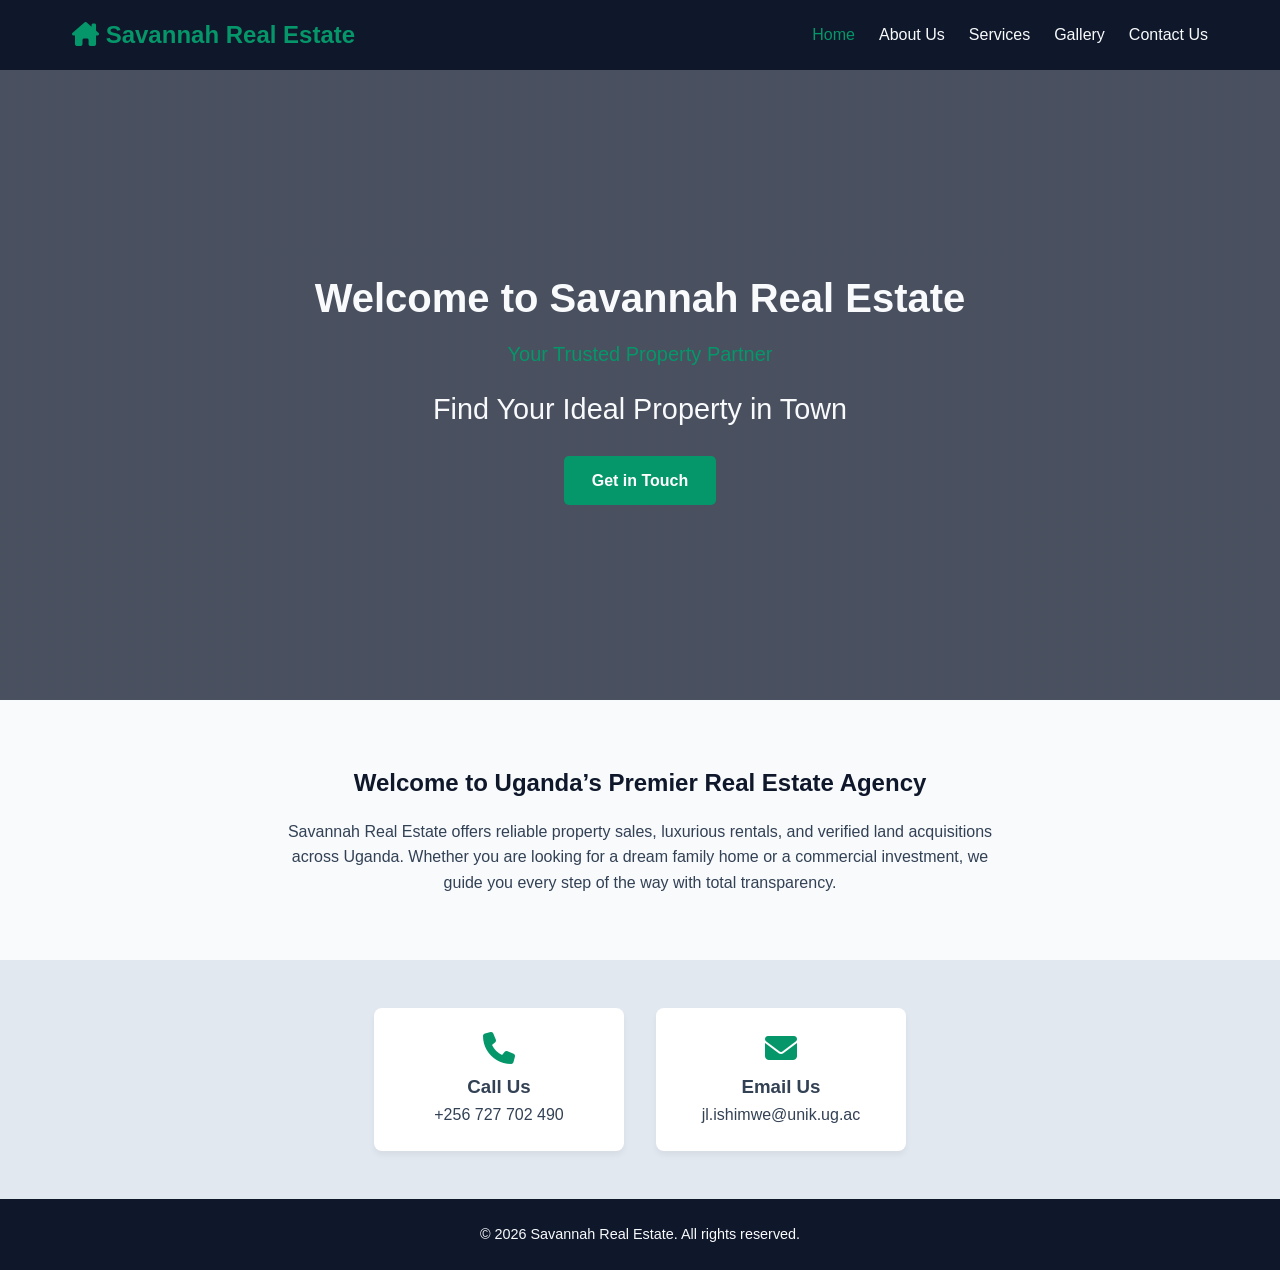
==== index.html @ 162a5a84 "Add files via upload" ====
<!DOCTYPE html>
<html lang="en">
<head>
    <meta charset="UTF-8">
    <meta name="viewport" content="width=device-width, initial-scale=1.0">
    <title>Savannah Real Estate - Your Trusted Property Partner</title>
    <link rel="stylesheet" href="style.css">
    <!-- Icônes FontAwesome pour le style visuel -->
    <link rel="stylesheet" href="https://cdnjs.cloudflare.com/ajax/libs/font-awesome/6.4.0/css/all.min.css">
</head>
<body>

    <!-- Header & Navigation -->
    <header>
        <div class="nav-container">
            <div class="logo">
                <i class="fa-solid fa-house-chimney"></i> Savannah Real Estate
            </div>
            <nav>
                <ul>
                    <li><a href="index.html" class="active">Home</a></li>
                    <li><a href="#about">About Us</a></li>
                    <li><a href="#services">Services</a></li>
                    <li><a href="#gallery">Gallery</a></li>
                    <li><a href="#contact">Contact Us</a></li>
                </ul>
            </nav>
        </div>
    </header>

    <!-- Hero Section / Main Banner -->
    <section class="hero">
        <div class="hero-content">
            <h1>Welcome to Savannah Real Estate</h1>
            <p class="subtitle">Your Trusted Property Partner</p>
            <h2>Find Your Ideal Property in Town</h2>
            <a href="#contact" class="btn">Get in Touch</a>
        </div>
    </section>

    <!-- Introduction Section -->
    <section class="intro" id="about">
        <div class="container">
            <h2>Welcome to Uganda’s Premier Real Estate Agency</h2>
            <p>Savannah Real Estate offers reliable property sales, luxurious rentals, and verified land acquisitions across Uganda. Whether you are looking for a dream family home or a commercial investment, we guide you every step of the way with total transparency.</p>
        </div>
    </section>

    <!-- Contact Info Highlights -->
    <section class="contact-info">
        <div class="container info-grid">
            <div class="info-card">
                <i class="fa-solid fa-phone"></i>
                <h3>Call Us</h3>
                <p>+256 727 702 490</p>
            </div>
            <div class="info-card">
                <i class="fa-solid fa-envelope"></i>
                <h3>Email Us</h3>
                <p>jl.ishimwe@unik.ug.ac</p>
            </div>
        </div>
    </section>

    <!-- Footer -->
    <footer>
        <p>&copy; 2026 Savannah Real Estate. All rights reserved.</p>
    </footer>

</body>
</html>
---- style.css ----
/* Palette de couleurs & styles généraux */
:root {
    --dark-slate: #0f172a;
    --off-white: #f8fafc;
    --emerald-green: #059669;
    --text-color: #334155;
}

* {
    margin: 0;
    padding: 0;
    box-sizing: border-box;
    font-family: 'Segoe UI', Tahoma, Geneva, Verdana, sans-serif;
}

body {
    background-color: var(--off-white);
    color: var(--text-color);
    line-height: 1.6;
}

/* Header & Menu */
header {
    background-color: var(--dark-slate);
    color: var(--off-white);
    position: sticky;
    top: 0;
    z-index: 1000;
}

.nav-container {
    display: flex;
    justify-content: space-between;
    align-items: center;
    max-width: 1200px;
    margin: 0 auto;
    padding: 1rem 2rem;
}

.logo {
    font-size: 1.5rem;
    font-weight: bold;
    color: var(--emerald-green);
}

nav ul {
    display: flex;
    list-style: none;
    gap: 1.5rem;
}

nav a {
    color: var(--off-white);
    text-decoration: none;
    font-weight: 500;
    transition: color 0.3s;
}

nav a:hover, nav a.active {
    color: var(--emerald-green);
}

/* Hero Section */
.hero {
    background: linear-gradient(rgba(15, 23, 42, 0.75), rgba(15, 23, 42, 0.75)), 
                url('https://images.unsplash.com/photo-1600596542815-ffad4c1539a9?auto=format&fit=crop&w=1200&q=80') center/cover no-repeat;
    height: 70vh;
    display: flex;
    align-items: center;
    justify-content: center;
    text-align: center;
    color: var(--off-white);
    padding: 0 1rem;
}

.hero h1 {
    font-size: 2.5rem;
    margin-bottom: 0.5rem;
}

.hero .subtitle {
    font-size: 1.25rem;
    color: var(--emerald-green);
    margin-bottom: 1rem;
}

.hero h2 {
    font-size: 1.8rem;
    font-weight: 300;
    margin-bottom: 1.5rem;
}

.btn {
    display: inline-block;
    background-color: var(--emerald-green);
    color: white;
    padding: 0.75rem 1.75rem;
    text-decoration: none;
    border-radius: 5px;
    font-weight: bold;
    transition: background 0.3s;
}

.btn:hover {
    background-color: #047857;
}

/* Section Introduction */
.intro {
    padding: 4rem 2rem;
    text-align: center;
    max-width: 800px;
    margin: 0 auto;
}

.intro h2 {
    color: var(--dark-slate);
    margin-bottom: 1rem;
}

/* Contact Info Section */
.contact-info {
    padding: 3rem 2rem;
    background-color: #e2e8f0;
}

.info-grid {
    display: flex;
    justify-content: center;
    gap: 2rem;
    max-width: 1000px;
    margin: 0 auto;
    flex-wrap: wrap;
}

.info-card {
    background: white;
    padding: 1.5rem 2rem;
    border-radius: 8px;
    text-align: center;
    min-width: 250px;
    box-shadow: 0 4px 6px rgba(0,0,0,0.05);
}

.info-card i {
    font-size: 2rem;
    color: var(--emerald-green);
    margin-bottom: 0.5rem;
}

/* Footer */
footer {
    background-color: var(--dark-slate);
    color: var(--off-white);
    text-align: center;
    padding: 1.5rem;
    font-size: 0.9rem;
}

/* Responsive (Mobile) */
@media (max-width: 768px) {
    .nav-container {
        flex-direction: column;
        gap: 1rem;
    }
    
    nav ul {
        flex-direction: column;
        align-items: center;
        gap: 0.8rem;
    }

    .hero h1 { font-size: 1.8rem; }
    .hero h2 { font-size: 1.2rem; }
}
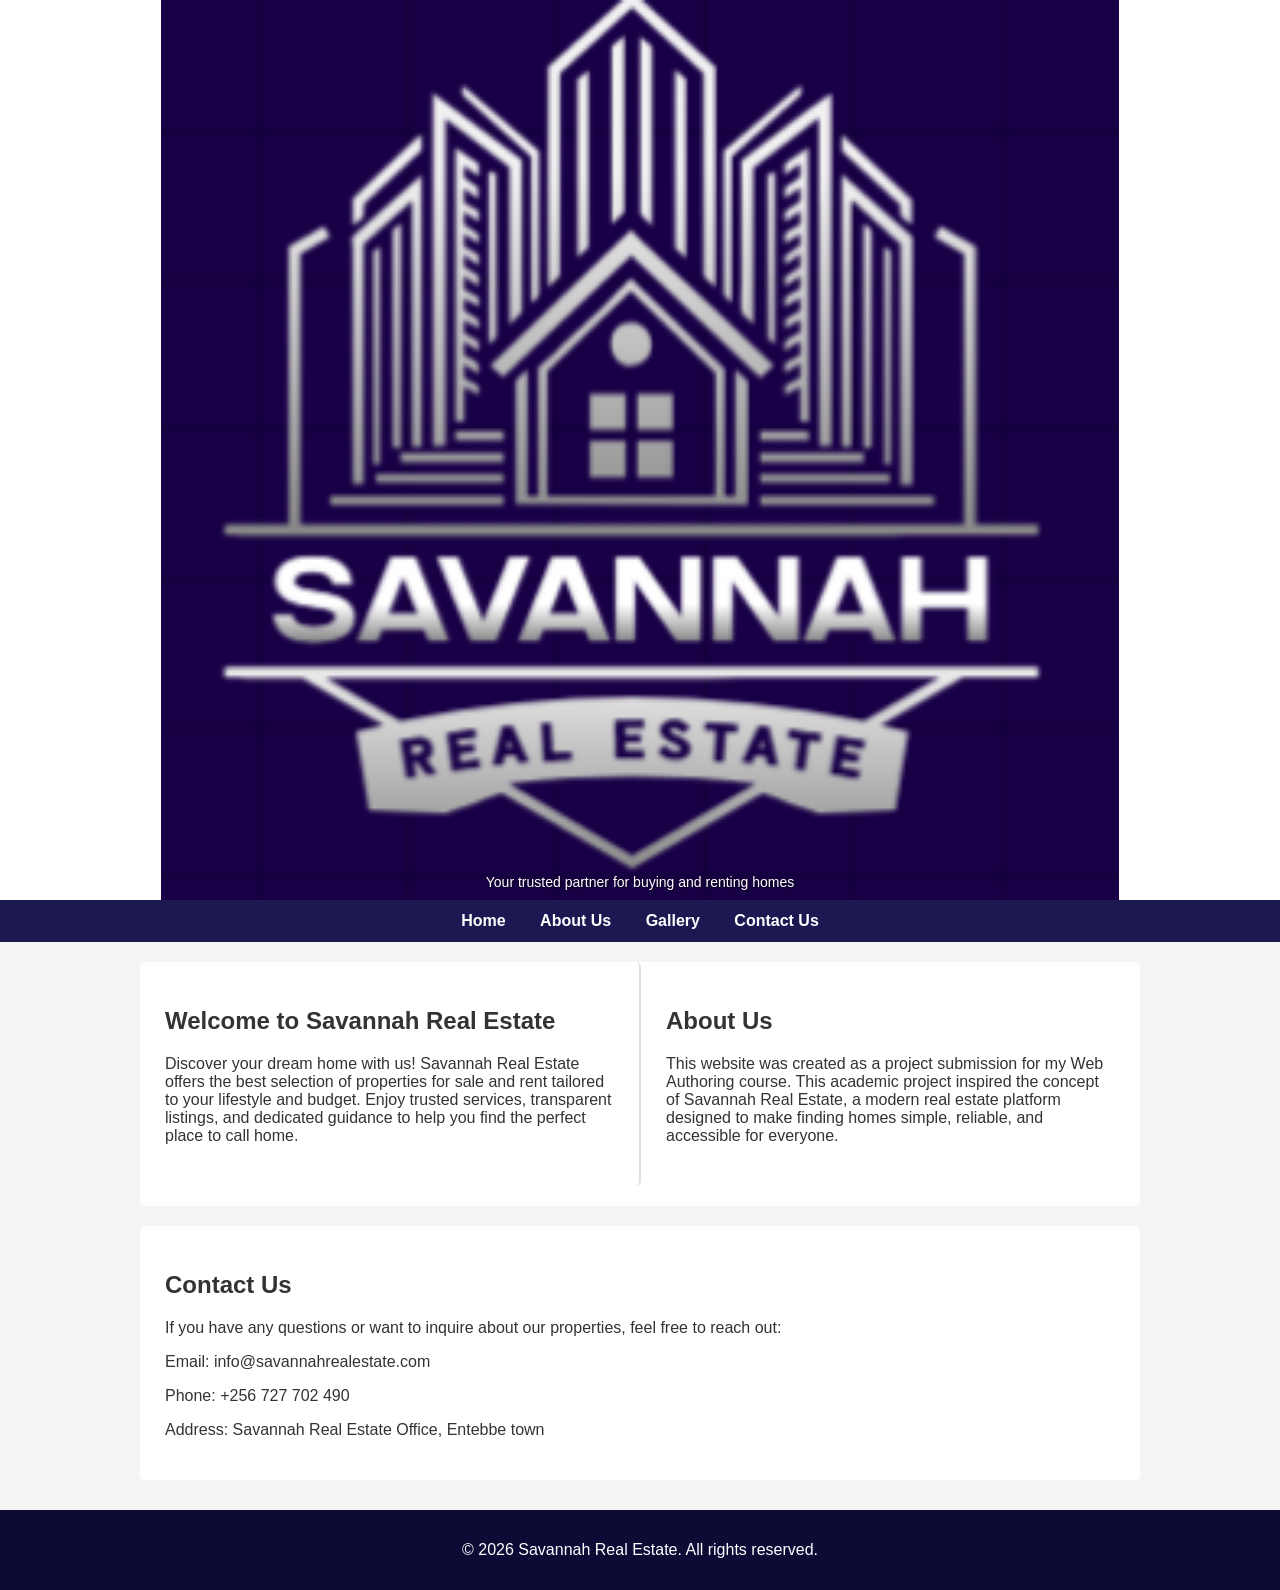
==== commit ed22c25a: "Add files via upload" ====
--- a/index.html
+++ b/index.html
@@ -3,66 +3,48 @@
 <head>
     <meta charset="UTF-8">
     <meta name="viewport" content="width=device-width, initial-scale=1.0">
-    <title>Savannah Real Estate - Your Trusted Property Partner</title>
+    <title>Savannah Real Estate - Home</title>
     <link rel="stylesheet" href="style.css">
-    <!-- Icônes FontAwesome pour le style visuel -->
-    <link rel="stylesheet" href="https://cdnjs.cloudflare.com/ajax/libs/font-awesome/6.4.0/css/all.min.css">
 </head>
 <body>
+    
+    <header>
+    <div class="header-image-container">
+        <p>Your trusted partner for buying and renting homes</p>
+    </div>
+</header>
 
-    <!-- Header & Navigation -->
-    <header>
-        <div class="nav-container">
-            <div class="logo">
-                <i class="fa-solid fa-house-chimney"></i> Savannah Real Estate
-            </div>
-            <nav>
-                <ul>
-                    <li><a href="index.html" class="active">Home</a></li>
-                    <li><a href="#about">About Us</a></li>
-                    <li><a href="#services">Services</a></li>
-                    <li><a href="#gallery">Gallery</a></li>
-                    <li><a href="#contact">Contact Us</a></li>
-                </ul>
-            </nav>
+    <nav>
+        <a href="#home">Home</a>
+        <a href="#about">About Us</a>
+        <a href="gallery.html">Gallery</a>
+        <a href="#contact">Contact Us</a>
+    </nav>
+
+    <main>
+        <div class="two-columns">
+            
+            <section id="home" class="column column-left">
+                <h2>Welcome to Savannah Real Estate</h2>
+                <p>Discover your dream home with us! Savannah Real Estate offers the best selection of properties for sale and rent tailored to your lifestyle and budget. Enjoy trusted services, transparent listings, and dedicated guidance to help you find the perfect place to call home.</p>
+            </section>
+
+            
+            <section id="about" class="column column-right">
+                <h2>About Us</h2>
+                <p>This website was created as a project submission for my Web Authoring course. This academic project inspired the concept of Savannah Real Estate, a modern real estate platform designed to make finding homes simple, reliable, and accessible for everyone.</p>
+            </section>
         </div>
-    </header>
 
-    <!-- Hero Section / Main Banner -->
-    <section class="hero">
-        <div class="hero-content">
-            <h1>Welcome to Savannah Real Estate</h1>
-            <p class="subtitle">Your Trusted Property Partner</p>
-            <h2>Find Your Ideal Property in Town</h2>
-            <a href="#contact" class="btn">Get in Touch</a>
-        </div>
-    </section>
+        <section id="contact">
+            <h2>Contact Us</h2>
+            <p>If you have any questions or want to inquire about our properties, feel free to reach out:</p>
+            <p>Email: info@savannahrealestate.com</p>
+            <p>Phone: +256 727 702 490</p>
+            <p>Address: Savannah Real Estate Office, Entebbe town</p>
+        </section>
+    </main>
 
-    <!-- Introduction Section -->
-    <section class="intro" id="about">
-        <div class="container">
-            <h2>Welcome to Uganda’s Premier Real Estate Agency</h2>
-            <p>Savannah Real Estate offers reliable property sales, luxurious rentals, and verified land acquisitions across Uganda. Whether you are looking for a dream family home or a commercial investment, we guide you every step of the way with total transparency.</p>
-        </div>
-    </section>
-
-    <!-- Contact Info Highlights -->
-    <section class="contact-info">
-        <div class="container info-grid">
-            <div class="info-card">
-                <i class="fa-solid fa-phone"></i>
-                <h3>Call Us</h3>
-                <p>+256 727 702 490</p>
-            </div>
-            <div class="info-card">
-                <i class="fa-solid fa-envelope"></i>
-                <h3>Email Us</h3>
-                <p>jl.ishimwe@unik.ug.ac</p>
-            </div>
-        </div>
-    </section>
-
-    <!-- Footer -->
     <footer>
         <p>&copy; 2026 Savannah Real Estate. All rights reserved.</p>
     </footer>
--- a/style.css
+++ b/style.css
@@ -1,175 +1,109 @@
-/* Palette de couleurs & styles généraux */
-:root {
-    --dark-slate: #0f172a;
-    --off-white: #f8fafc;
-    --emerald-green: #059669;
-    --text-color: #334155;
+body {
+    font-family: Arial, sans-serif;
+    margin: 0;
+    padding: 0;
+    background-color: #f4f4f4;
+    color: #333333;
 }
 
-* {
-    margin: 0;
-    padding: 0;
-    box-sizing: border-box;
-    font-family: 'Segoe UI', Tahoma, Geneva, Verdana, sans-serif;
+header {
+    background-color: #ffffff; 
+    padding: 0;       
+    text-align: center;
 }
 
-body {
-    background-color: var(--off-white);
-    color: var(--text-color);
-    line-height: 1.6;
+
+.header-image-container {
+    max-width: 1000px;
+    width:100%;         
+    height: 900px;             
+    margin: 0 auto;            
+    
+    background-image: url('logo.png');
+    background-size: contain;  
+    background-position: center;
+    background-repeat: no-repeat;
+    
+    
+    display: flex;
+    flex-direction: column;
+    justify-content: flex-end;
+    align-items: center;
+    padding-bottom: 10px;      
+    box-sizing: border-box;
 }
 
-/* Header & Menu */
-header {
-    background-color: var(--dark-slate);
-    color: var(--off-white);
-    position: sticky;
-    top: 0;
-    z-index: 1000;
+main {
+    max-width: 1000px;
+    margin: 20px auto;
+    padding: 0;
 }
 
-.nav-container {
-    display: flex;
-    justify-content: space-between;
-    align-items: center;
-    max-width: 1200px;
-    margin: 0 auto;
-    padding: 1rem 2rem;
+
+.header-image-container h1 {
+    margin: 0;
+    font-size: 28px;
+    color: #ffffff;            
+    text-shadow: 2px 2px 4px rgba(0, 0, 0, 0.8); 
 }
 
-.logo {
-    font-size: 1.5rem;
-    font-weight: bold;
-    color: var(--emerald-green);
+.header-image-container p {
+    margin: 5px 0 0 0;
+    font-size: 14px;
+    color: #ffffff;             
+    text-shadow: 1px 1px 3px rgba(0, 0, 0, 0.8);
 }
 
-nav ul {
-    display: flex;
-    list-style: none;
-    gap: 1.5rem;
+nav {
+    background-color: #1b1852;
+    text-align: center;
+    padding: 12px;
 }
 
 nav a {
-    color: var(--off-white);
+    color: #ffffff;
     text-decoration: none;
-    font-weight: 500;
-    transition: color 0.3s;
+    margin: 0 15px;
+    font-weight: bold;
 }
 
-nav a:hover, nav a.active {
-    color: var(--emerald-green);
+nav a:hover {
+    color: #f39c12;
 }
 
-/* Hero Section */
-.hero {
-    background: linear-gradient(rgba(15, 23, 42, 0.75), rgba(15, 23, 42, 0.75)), 
-                url('https://images.unsplash.com/photo-1600596542815-ffad4c1539a9?auto=format&fit=crop&w=1200&q=80') center/cover no-repeat;
-    height: 70vh;
-    display: flex;
-    align-items: center;
-    justify-content: center;
-    text-align: center;
-    color: var(--off-white);
-    padding: 0 1rem;
+main {
+    max-width: 1000px;
+    margin: 20px auto;
+    padding: 0 20px;
 }
 
-.hero h1 {
-    font-size: 2.5rem;
-    margin-bottom: 0.5rem;
+.two-columns {
+    display: flex;
+    background-color: #ffffff;
+    border-radius: 5px;
+    margin-bottom: 20px;
 }
 
-.hero .subtitle {
-    font-size: 1.25rem;
-    color: var(--emerald-green);
-    margin-bottom: 1rem;
+.column {
+    flex: 1;
+    padding: 25px;
 }
 
-.hero h2 {
-    font-size: 1.8rem;
-    font-weight: 300;
-    margin-bottom: 1.5rem;
+.column-left {
+    border-right: 2px solid #e0e0e0;
 }
 
-.btn {
-    display: inline-block;
-    background-color: var(--emerald-green);
-    color: white;
-    padding: 0.75rem 1.75rem;
-    text-decoration: none;
+section {
+    background-color: #ffffff;
+    padding: 25px;
+    margin-bottom: 20px;
     border-radius: 5px;
-    font-weight: bold;
-    transition: background 0.3s;
 }
 
-.btn:hover {
-    background-color: #047857;
-}
-
-/* Section Introduction */
-.intro {
-    padding: 4rem 2rem;
+footer {
+    background-color: #0d0b36;
+    color: #ffffff;
     text-align: center;
-    max-width: 800px;
-    margin: 0 auto;
-}
-
-.intro h2 {
-    color: var(--dark-slate);
-    margin-bottom: 1rem;
-}
-
-/* Contact Info Section */
-.contact-info {
-    padding: 3rem 2rem;
-    background-color: #e2e8f0;
-}
-
-.info-grid {
-    display: flex;
-    justify-content: center;
-    gap: 2rem;
-    max-width: 1000px;
-    margin: 0 auto;
-    flex-wrap: wrap;
-}
-
-.info-card {
-    background: white;
-    padding: 1.5rem 2rem;
-    border-radius: 8px;
-    text-align: center;
-    min-width: 250px;
-    box-shadow: 0 4px 6px rgba(0,0,0,0.05);
-}
-
-.info-card i {
-    font-size: 2rem;
-    color: var(--emerald-green);
-    margin-bottom: 0.5rem;
-}
-
-/* Footer */
-footer {
-    background-color: var(--dark-slate);
-    color: var(--off-white);
-    text-align: center;
-    padding: 1.5rem;
-    font-size: 0.9rem;
-}
-
-/* Responsive (Mobile) */
-@media (max-width: 768px) {
-    .nav-container {
-        flex-direction: column;
-        gap: 1rem;
-    }
-    
-    nav ul {
-        flex-direction: column;
-        align-items: center;
-        gap: 0.8rem;
-    }
-
-    .hero h1 { font-size: 1.8rem; }
-    .hero h2 { font-size: 1.2rem; }
+    padding: 15px;
+    margin-top: 30px;
 }
